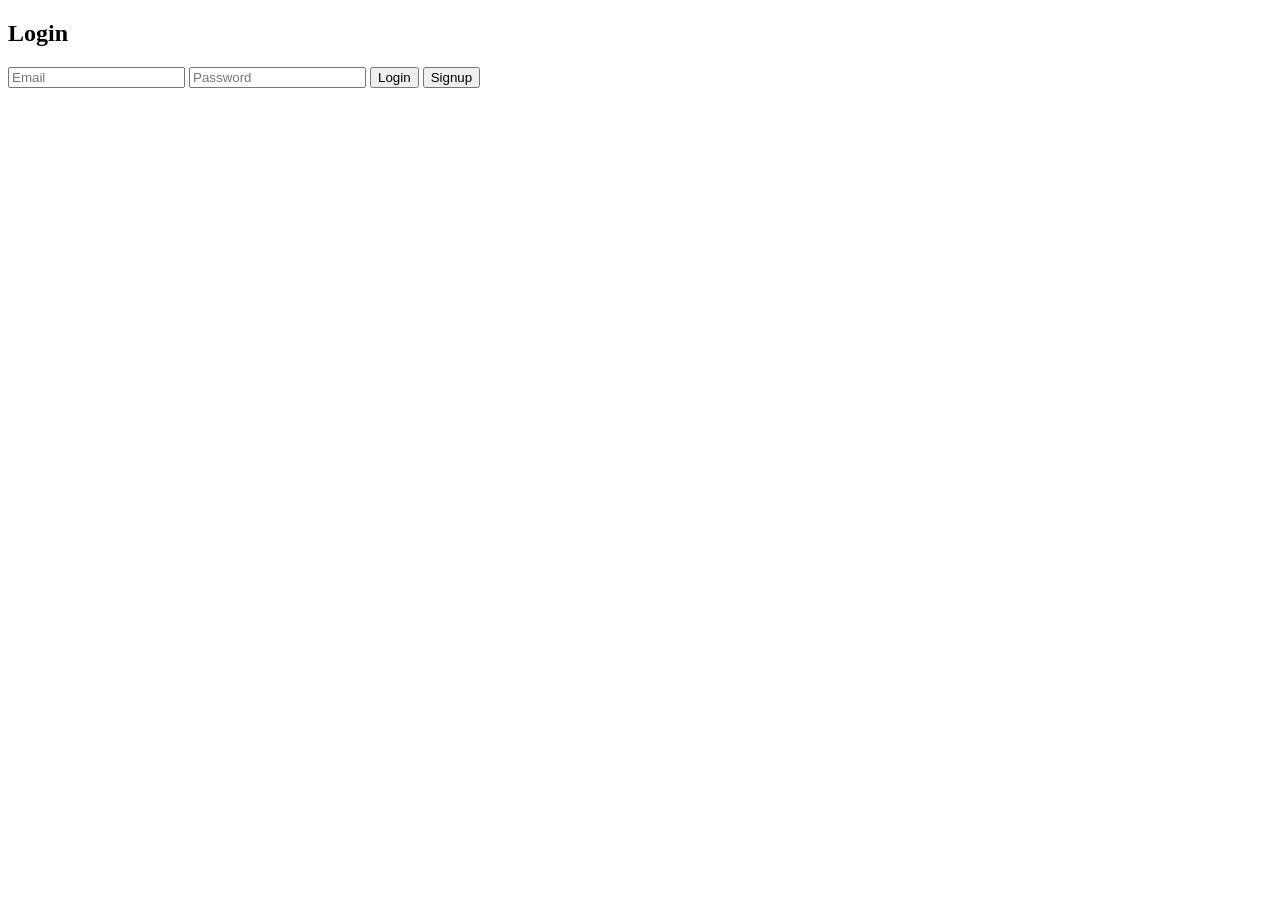
==== index.html @ fdd615fa "Add files via upload" ====
<!DOCTYPE html>
<html lang="en">
<head>
  <meta charset="UTF-8">
  <title>Movie Booking System</title>
  <link rel="stylesheet" href="styles/style.css">
</head>

<body>

  <!-- LOGIN PAGE -->
  <div id="login-page">
    <h2>Login</h2>
    <input type="email" id="email" placeholder="Email">
    <input type="password" id="password" placeholder="Password">
    <button id="login-btn">Login</button>
    <button id="signup-btn">Signup</button>
  </div>

  <!-- MAIN APP -->
  <div id="app" style="display: none;">
    <h1>Movie Booking</h1>

    <div id="movie-section"></div>
    <div id="theater-section"></div>
    <div id="show-section"></div>
    <div id="seat-section"></div>
    <div id="summary-section"></div>

    <button id="book-btn">Book Now</button>
  </div>

  <!-- ENTRY POINT -->
  <script type="module" src="app.js"></script>

</body>
</html>
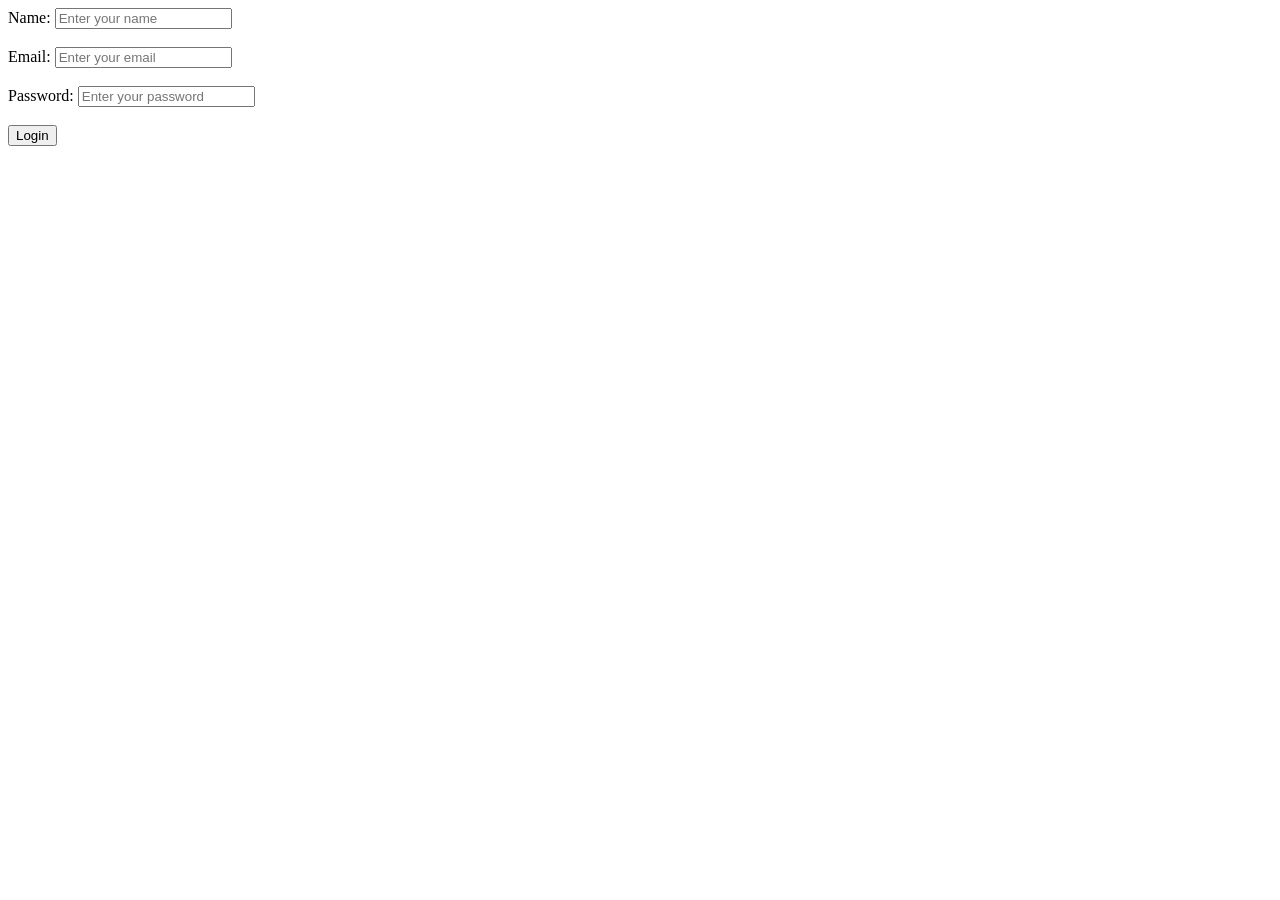
==== commit 13573b1e: "Replace movie booking system with account login page" ====
--- a/index.html
+++ b/index.html
@@ -1,37 +1,20 @@
 <!DOCTYPE html>
 <html lang="en">
-<head>
-  <meta charset="UTF-8">
-  <title>Movie Booking System</title>
-  <link rel="stylesheet" href="styles/style.css">
-</head>
-
-<body>
-
-  <!-- LOGIN PAGE -->
-  <div id="login-page">
-    <h2>Login</h2>
-    <input type="email" id="email" placeholder="Email">
-    <input type="password" id="password" placeholder="Password">
-    <button id="login-btn">Login</button>
-    <button id="signup-btn">Signup</button>
-  </div>
-
-  <!-- MAIN APP -->
-  <div id="app" style="display: none;">
-    <h1>Movie Booking</h1>
-
-    <div id="movie-section"></div>
-    <div id="theater-section"></div>
-    <div id="show-section"></div>
-    <div id="seat-section"></div>
-    <div id="summary-section"></div>
-
-    <button id="book-btn">Book Now</button>
-  </div>
-
-  <!-- ENTRY POINT -->
-  <script type="module" src="app.js"></script>
-
-</body>
-</html>+    <head>
+        <title>Account Login Page</title>
+        <link rel="stylesheet" href="movieStyle.css">
+    </head>
+    <body id="accLoginBody">
+        <label>Name:</label>
+        <input type="text" id="name" name="name" placeholder="Enter your name">
+        <br><br>
+        <label>Email:</label>
+        <input type="email" id="email" name="email" placeholder="Enter your email">
+        <br><br>
+        <label>Password:</label>
+        <input type="password" id="password" name="password" placeholder="Enter your password">
+        <br><br>
+        <button onclick="window.location.href='homepage.html'"id="LoginBtn">Login</button>
+    </body>
+    </body>
+</html>
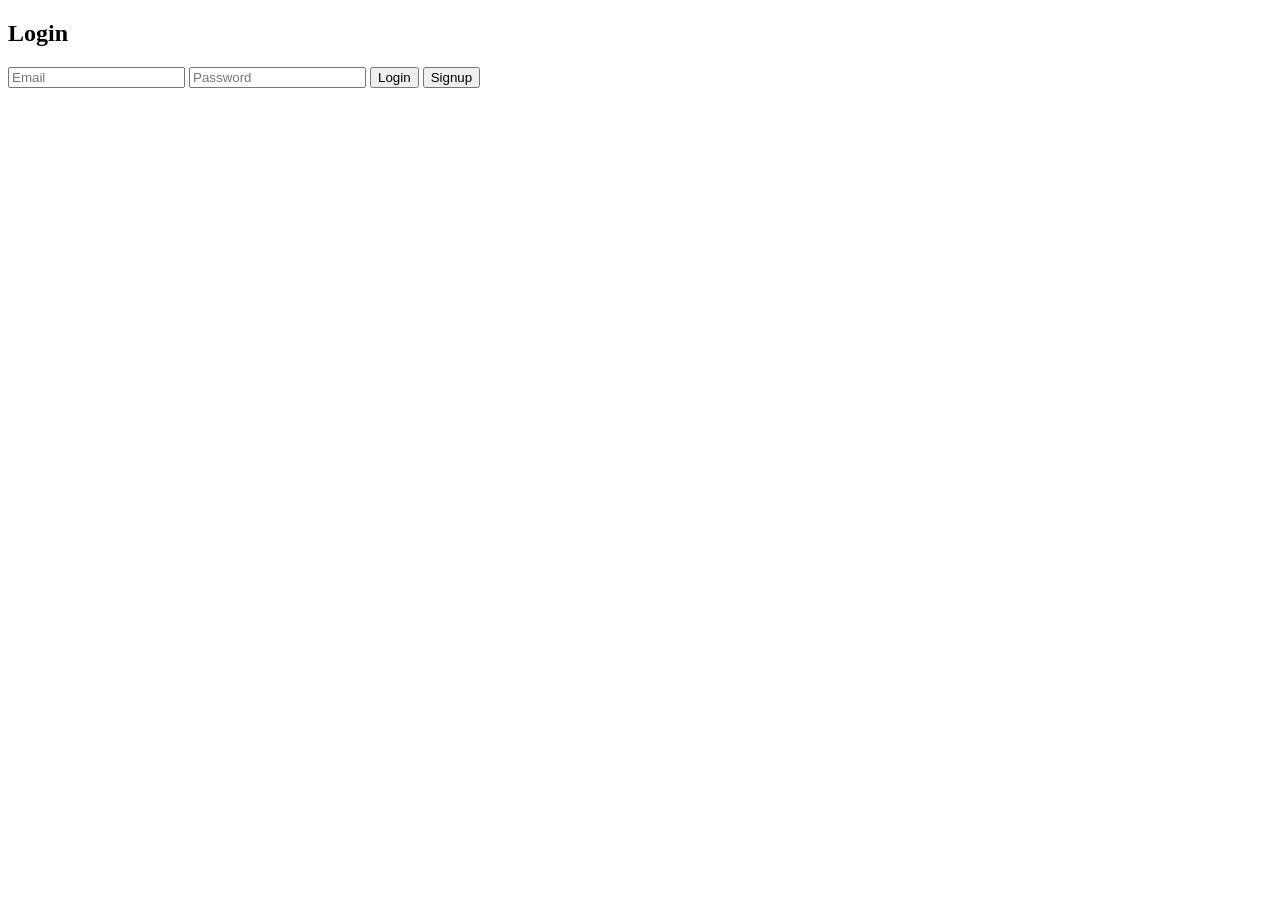
==== commit 5381833c: "Revamp login page for movie booking system" ====
--- a/index.html
+++ b/index.html
@@ -1,20 +1,37 @@
 <!DOCTYPE html>
 <html lang="en">
-    <head>
-        <title>Account Login Page</title>
-        <link rel="stylesheet" href="movieStyle.css">
-    </head>
-    <body id="accLoginBody">
-        <label>Name:</label>
-        <input type="text" id="name" name="name" placeholder="Enter your name">
-        <br><br>
-        <label>Email:</label>
-        <input type="email" id="email" name="email" placeholder="Enter your email">
-        <br><br>
-        <label>Password:</label>
-        <input type="password" id="password" name="password" placeholder="Enter your password">
-        <br><br>
-        <button onclick="window.location.href='homepage.html'"id="LoginBtn">Login</button>
-    </body>
-    </body>
+<head>
+  <meta charset="UTF-8">
+  <title>Movie Booking System</title>
+  <link rel="stylesheet" href="styles/style.css">
+</head>
+
+<body>
+
+  <!-- LOGIN PAGE -->
+  <div id="login-page">
+    <h2>Login</h2>
+    <input type="email" id="email" placeholder="Email">
+    <input type="password" id="password" placeholder="Password">
+    <button id="login-btn">Login</button>
+    <button id="signup-btn">Signup</button>
+  </div>
+
+  <!-- MAIN APP -->
+  <div id="app" style="display: none;">
+    <h1>Movie Booking</h1>
+
+    <div id="movie-section"></div>
+    <div id="theater-section"></div>
+    <div id="show-section"></div>
+    <div id="seat-section"></div>
+    <div id="summary-section"></div>
+
+    <button id="book-btn">Book Now</button>
+  </div>
+
+  <!-- ENTRY POINT -->
+  <script type="module" src="app.js"></script>
+
+</body>
 </html>
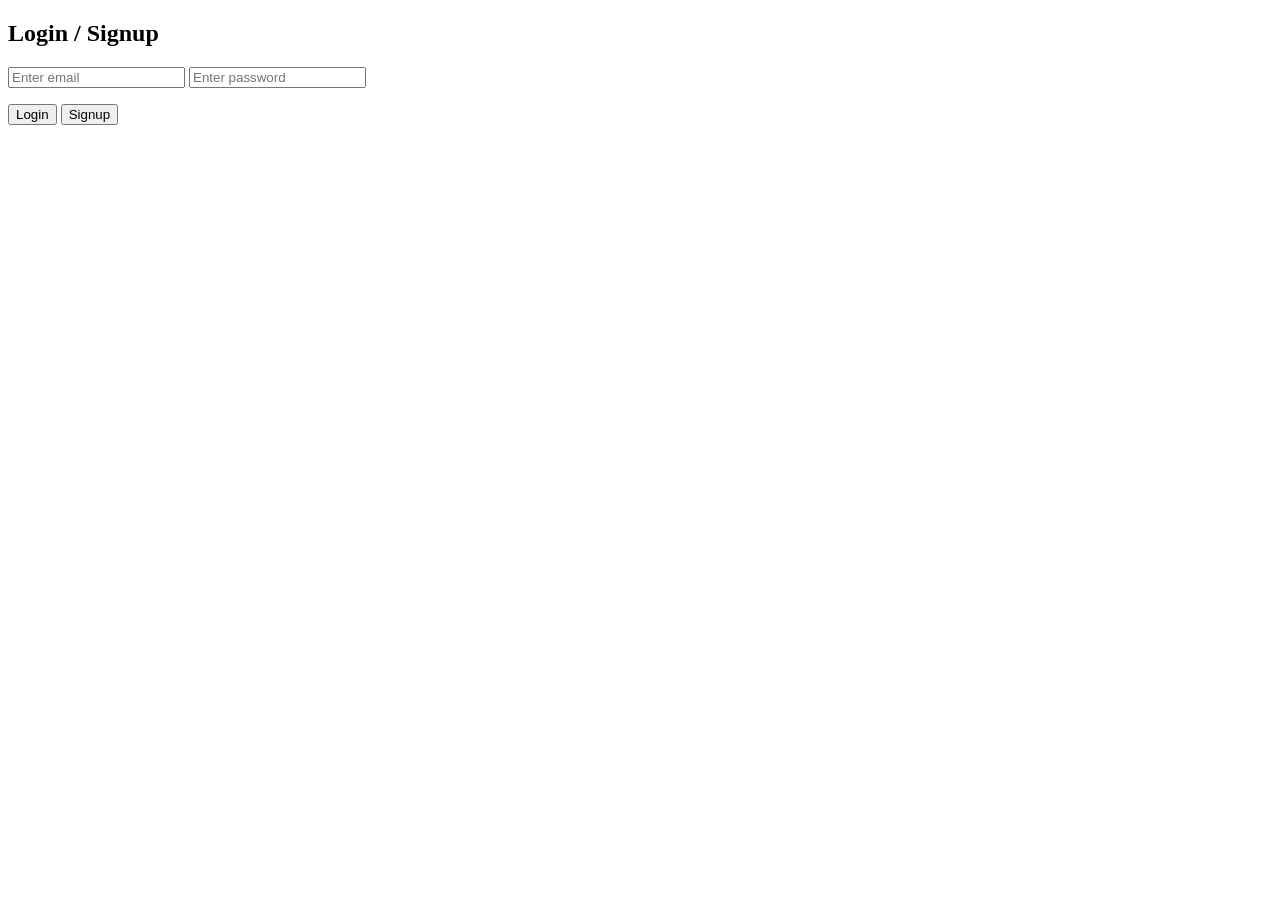
==== commit 52e2032b: "Update index.html" ====
--- a/index.html
+++ b/index.html
@@ -3,35 +3,27 @@
 <head>
   <meta charset="UTF-8">
   <title>Movie Booking System</title>
-  <link rel="stylesheet" href="styles/style.css">
+  <link rel="stylesheet" href="styles.css">
 </head>
-
 <body>
-
   <!-- LOGIN PAGE -->
   <div id="login-page">
-    <h2>Login</h2>
-    <input type="email" id="email" placeholder="Email">
-    <input type="password" id="password" placeholder="Password">
+    <h2>Login / Signup</h2>
+    <input type="email" id="email" placeholder="Enter email">
+    <input type="password" id="password" placeholder="Enter password">
+    <p id="error-msg"></p>
+    <p id="loading-msg"></p>
     <button id="login-btn">Login</button>
     <button id="signup-btn">Signup</button>
   </div>
+  <!-- MAIN APP PAGE -->
 
-  <!-- MAIN APP -->
-  <div id="app" style="display: none;">
-    <h1>Movie Booking</h1>
-
-    <div id="movie-section"></div>
-    <div id="theater-section"></div>
-    <div id="show-section"></div>
-    <div id="seat-section"></div>
-    <div id="summary-section"></div>
-
-    <button id="book-btn">Book Now</button>
+  <div id="app" style="display:none;">
+    <h1>Movie Booking App</h1>
+    <p id="user-email"></p>
+    <button id="logout-btn">Logout</button>
   </div>
-
-  <!-- ENTRY POINT -->
+  <!-- Load App -->
   <script type="module" src="app.js"></script>
-
 </body>
 </html>
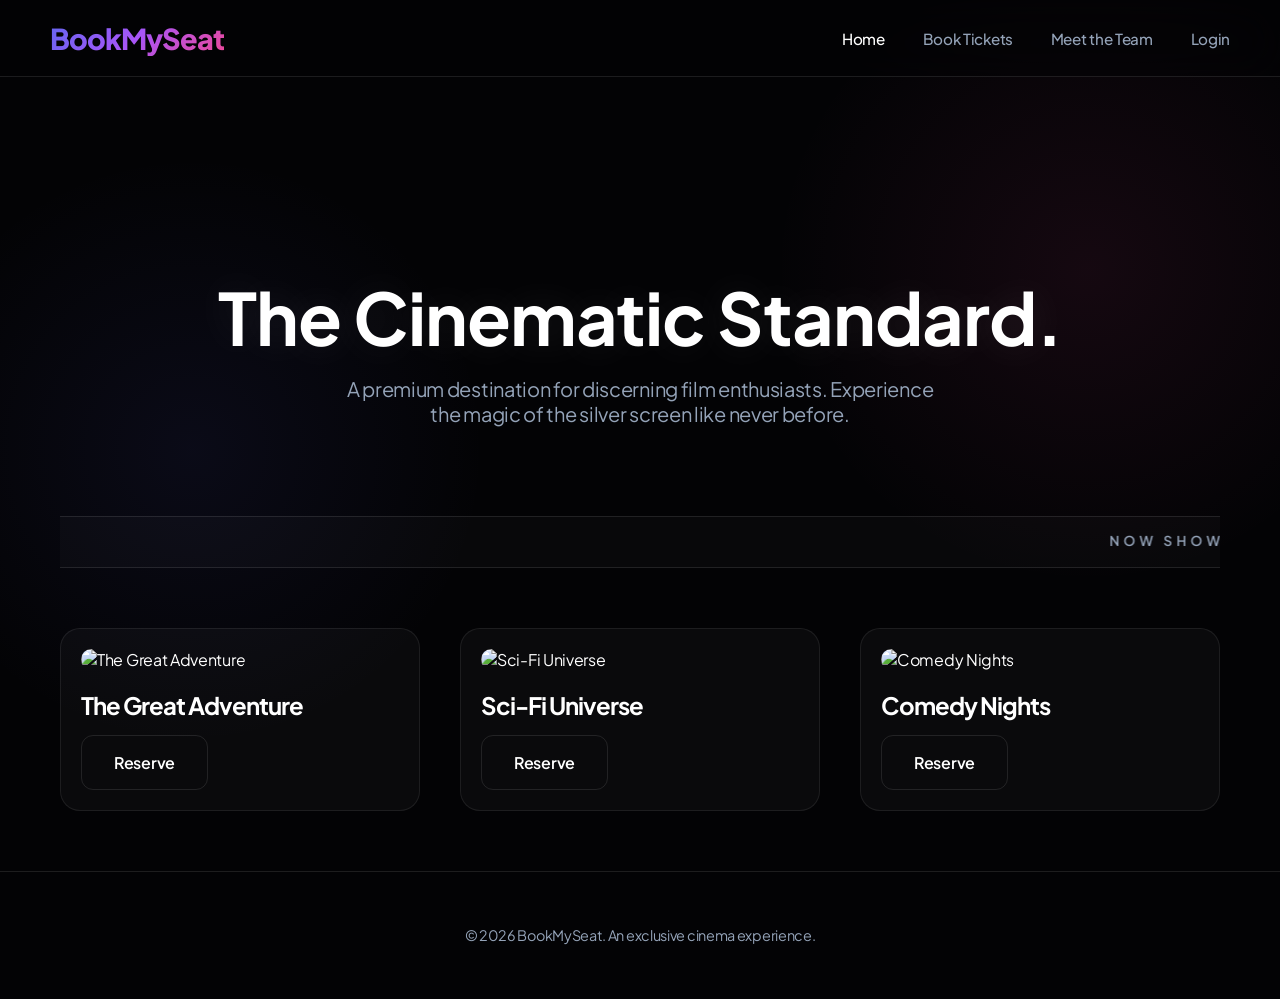
==== commit 1816c35d: "Add files via upload" ====
--- a/index.html
+++ b/index.html
@@ -1,29 +1,57 @@
-<!DOCTYPE html>
-<html lang="en">
-<head>
-  <meta charset="UTF-8">
-  <title>Movie Booking System</title>
-  <link rel="stylesheet" href="styles.css">
-</head>
-<body>
-  <!-- LOGIN PAGE -->
-  <div id="login-page">
-    <h2>Login / Signup</h2>
-    <input type="email" id="email" placeholder="Enter email">
-    <input type="password" id="password" placeholder="Enter password">
-    <p id="error-msg"></p>
-    <p id="loading-msg"></p>
-    <button id="login-btn">Login</button>
-    <button id="signup-btn">Signup</button>
-  </div>
-  <!-- MAIN APP PAGE -->
-
-  <div id="app" style="display:none;">
-    <h1>Movie Booking App</h1>
-    <p id="user-email"></p>
-    <button id="logout-btn">Logout</button>
-  </div>
-  <!-- Load App -->
-  <script type="module" src="app.js"></script>
-</body>
-</html>
+<!DOCTYPE html>
+<html lang="en">
+<head>
+    <meta charset="UTF-8">
+    <meta name="viewport" content="width=device-width, initial-scale=1.0">
+    <title>BookMySeat - Home</title>
+    <link rel="stylesheet" href="style.css">
+</head>
+<body>
+    <header>
+        <h1 class="brand-logo">BookMySeat</h1>
+        <nav>
+            <a href="index.html" class="active">Home</a>
+            <a href="booking.html">Book Tickets</a>
+            <a href="team.html">Meet the Team</a>
+            <a href="login.html">Login</a>
+        </nav>
+    </header>
+
+    <main>
+        <section class="hero">
+            <h2>The Cinematic Standard.</h2>
+            <p>A premium destination for discerning film enthusiasts. Experience the magic of the silver screen like never before.</p>
+        </section>
+
+        <section>
+            <div class="marquee-container">
+                <marquee direction="left" scrollamount="6">
+                    NOW SHOWING • THE GREAT ADVENTURE • SCI-FI UNIVERSE • COMEDY NIGHTS • RESERVE YOUR INTIMATE EXPERIENCE
+                </marquee>
+            </div>
+            
+            <div class="movies">
+                <div class="movie-card">
+                    <img src="https://images.unsplash.com/photo-1536440136628-849c177e76a1?auto=format&fit=crop&w=400&q=80" alt="The Great Adventure" class="movie-poster">
+                    <h3>The Great Adventure</h3>
+                    <a href="booking.html?movie=200" class="btn btn-outline">Reserve</a>
+                </div>
+                <div class="movie-card">
+                    <img src="https://images.unsplash.com/photo-1626814026160-2237a95fc5a0?auto=format&fit=crop&w=400&q=80" alt="Sci-Fi Universe" class="movie-poster">
+                    <h3>Sci-Fi Universe</h3>
+                    <a href="booking.html?movie=250" class="btn btn-outline">Reserve</a>
+                </div>
+                <div class="movie-card">
+                    <img src="https://images.unsplash.com/photo-1518676590629-3dcbd9c5a5c9?auto=format&fit=crop&w=400&q=80" alt="Comedy Nights" class="movie-poster">
+                    <h3>Comedy Nights</h3>
+                    <a href="booking.html?movie=150" class="btn btn-outline">Reserve</a>
+                </div>
+            </div>
+        </section>
+    </main>
+
+    <footer>
+        <p>&copy; 2026 BookMySeat. An exclusive cinema experience.</p>
+    </footer>
+</body>
+</html>
--- a/style.css
+++ b/style.css
@@ -0,0 +1,179 @@
+@import url('https://fonts.googleapis.com/css2?family=Plus+Jakarta+Sans:wght@300;400;500;600;700;800&display=swap');
+
+:root {
+    --bg-base: #030305;
+    --text-primary: #ffffff;
+    --text-secondary: #94a3b8;
+    --border-subtle: rgba(255, 255, 255, 0.1);
+    --glass-bg: rgba(255, 255, 255, 0.03);
+    --glass-border: rgba(255, 255, 255, 0.08);
+    --accent-gradient: linear-gradient(135deg, #6366f1 0%, #a855f7 50%, #ec4899 100%);
+    --accent-glow: rgba(168, 85, 247, 0.25);
+}
+
+body {
+    background-color: var(--bg-base);
+    color: var(--text-primary);
+    font-family: 'Plus Jakarta Sans', sans-serif;
+    margin: 0; padding: 0;
+    min-height: 100vh;
+    display: flex; flex-direction: column;
+    background-image: 
+        radial-gradient(circle at 15% 50%, rgba(99, 102, 241, 0.08), transparent 25%),
+        radial-gradient(circle at 85% 30%, rgba(236, 72, 153, 0.08), transparent 25%);
+    background-attachment: fixed;
+    letter-spacing: -0.3px;
+}
+
+h1, h2, h3, h4 { font-weight: 700; letter-spacing: -1px; }
+
+/* Header */
+header {
+    background: rgba(3, 3, 5, 0.5);
+    backdrop-filter: blur(20px); -webkit-backdrop-filter: blur(20px);
+    padding: 20px 50px;
+    display: flex; justify-content: space-between; align-items: center;
+    border-bottom: 1px solid var(--border-subtle);
+    position: sticky; top: 0; z-index: 100;
+}
+
+.brand-logo {
+    margin: 0; font-size: 1.8rem; font-weight: 800;
+    background: var(--accent-gradient);
+    -webkit-background-clip: text; color: transparent; background-clip: text;
+}
+
+nav a {
+    color: var(--text-secondary); text-decoration: none; margin-left: 35px;
+    font-size: 0.95em; font-weight: 500; transition: color 0.3s ease;
+}
+
+nav a:hover, nav a.active { color: var(--text-primary); }
+
+/* Main layout */
+main { flex: 1; padding: 60px 20px; max-width: 1200px; margin: 0 auto; width: 100%; box-sizing: border-box; }
+
+/* Hero */
+.hero { text-align: center; padding: 80px 0 60px; }
+.hero h2 { font-size: 4.5rem; margin-bottom: 20px; text-shadow: 0 0 40px rgba(255,255,255,0.1); line-height: 1.1;}
+.hero p { font-size: 1.25rem; color: var(--text-secondary); max-width: 600px; margin: 0 auto; }
+
+/* Premium Glass Panel */
+.elegant-panel {
+    background: var(--glass-bg);
+    backdrop-filter: blur(24px); -webkit-backdrop-filter: blur(24px);
+    border: 1px solid var(--glass-border);
+    border-radius: 20px;
+    box-shadow: 0 25px 50px -12px rgba(0,0,0,0.5);
+}
+
+/* Ticker */
+.marquee-container {
+    width: 100%; overflow: hidden; background: rgba(255,255,255,0.02);
+    color: var(--text-secondary); padding: 15px 0;
+    border-top: 1px solid var(--border-subtle); border-bottom: 1px solid var(--border-subtle);
+    margin: 30px 0 60px; font-weight: 600; text-transform: uppercase; letter-spacing: 4px; font-size: 0.85rem;
+}
+
+/* Forms */
+.form-container { max-width: 450px; margin: 40px auto; padding: 50px 40px; }
+.form-container h2 { font-size: 2rem; margin-top: 0; margin-bottom: 30px; text-align: center;}
+.form-group { margin-bottom: 25px; }
+.form-group label { display: block; margin-bottom: 10px; font-weight: 500; font-size: 0.9em; color: var(--text-secondary); }
+
+.form-group input:not([type="radio"]):not([type="checkbox"]), .form-group select {
+    width: 100%; padding: 15px 20px; box-sizing: border-box; 
+    background: rgba(0,0,0,0.3); color: var(--text-primary); 
+    border: 1px solid var(--border-subtle); border-radius: 12px;
+    font-family: inherit; font-size: 1rem; transition: all 0.3s;
+}
+
+.form-group input:focus, .form-group select:focus {
+    outline: none; border-color: #a855f7; box-shadow: 0 0 0 3px rgba(168, 85, 247, 0.15);
+}
+
+/* Select Dropdown Bug Fix! */
+.form-group select option {
+    background-color: #0f172a; 
+    color: #ffffff;
+    padding: 10px;
+}
+
+/* Buttons */
+.btn {
+    display: inline-block; background: var(--accent-gradient);
+    color: #fff; padding: 16px 32px; text-decoration: none; border-radius: 12px;
+    border: none; cursor: pointer; font-size: 1rem; font-weight: 600; transition: all 0.3s;
+    box-shadow: 0 10px 25px var(--accent-glow);
+}
+.btn:hover { transform: translateY(-3px); box-shadow: 0 15px 35px var(--accent-glow); filter: brightness(1.1); }
+
+.btn.btn-outline { 
+    background: transparent; box-shadow: none;
+    border: 1px solid var(--border-subtle); color: var(--text-primary); 
+}
+.btn.btn-outline:hover { background: rgba(255,255,255,0.05); border-color: #fff; box-shadow: none; transform: translateY(-3px); }
+
+/* Movies */
+.movies { display: grid; grid-template-columns: repeat(auto-fit, minmax(300px, 1fr)); gap: 40px; }
+.movie-card { text-align: left; padding: 20px; transition: transform 0.4s; border-radius: 20px; background: var(--glass-bg); border: 1px solid var(--glass-border);}
+.movie-card:hover { transform: translateY(-8px); border-color: rgba(255,255,255,0.2); }
+.movie-poster { width: 100%; aspect-ratio: 2/3; object-fit: cover; border-radius: 12px; margin-bottom: 20px; }
+.movie-card h3 { font-size: 1.5rem; margin-bottom: 15px; margin-top: 0;}
+
+/* Booking Layout */
+.booking-layout { display: grid; grid-template-columns: 1fr 2fr; gap: 40px; }
+@media (max-width: 900px) { .booking-layout { grid-template-columns: 1fr; } }
+.booking-options { padding: 40px; }
+
+/* Radio Buttons */
+.time-selector { display: flex; gap: 10px; margin-top: 10px; }
+.time-selector input[type="radio"] { display: none; }
+.time-btn { flex: 1; text-align: center; border: 1px solid var(--border-subtle); padding: 14px; border-radius: 10px; cursor: pointer; transition: all 0.2s; font-size: 0.9em; font-weight: 500;}
+.time-selector input[type="radio"]:checked + .time-btn { background: var(--accent-gradient); border-color: transparent; box-shadow: 0 5px 15px var(--accent-glow); }
+
+/* Booking Summary */
+.booking-summary-box { margin-top: 40px; border-top: 1px solid var(--border-subtle); padding-top: 30px; text-align: center; }
+.booking-summary-box p { font-size: 1.8em; font-weight: 600; color: var(--text-primary); margin: 0 0 25px 0; line-height: 1.4; }
+
+/* Theater */
+.theater-section { padding: 50px 30px; display: flex; flex-direction: column; align-items: center; }
+.screen-area { text-align: center; margin-bottom: 40px; width: 100%; max-width: 500px; }
+.screen-label { letter-spacing: 15px; color: var(--text-secondary); font-size: 0.7em; margin-top: -15px; text-transform: uppercase; font-weight: 600;}
+
+.seat-legend { display: flex; gap: 30px; margin-bottom: 50px; font-size: 0.8em; font-weight: 500; color: var(--text-secondary); text-transform: uppercase; letter-spacing: 1px;}
+.legend-item { display: flex; align-items: center; gap: 10px; }
+.seat-sample { width: 22px; height: 22px; border-radius: 6px; }
+.seat-sample.available { border: 1px solid rgba(255,255,255,0.3); background: rgba(255,255,255,0.12);}
+.seat-sample.selected { background: var(--accent-gradient); border: none; }
+.seat-sample.occupied { background: rgba(0,0,0,0.4); border: 1px solid rgba(255,255,255,0.15); }
+
+/* Grid */
+.theater-seats { display: flex; flex-direction: column; gap: 18px; }
+.seat-row { display: flex; gap: 14px; align-items: center; }
+.seat-row .row-label { width: 30px; font-weight: 600; color: var(--text-secondary); text-align: right;}
+.seat-row > :nth-child(7) { margin-right: 50px; }
+
+input[type="checkbox"].seat { 
+    appearance: none; -webkit-appearance: none; 
+    width: 28px; height: 28px; background: rgba(255,255,255,0.12); 
+    border-radius: 8px; cursor: pointer; transition: all 0.2s; 
+    border: 1px solid rgba(255,255,255,0.3); outline: none; margin: 0; 
+}
+input[type="checkbox"].seat:not(:disabled):hover { border-color: #a855f7; transform: scale(1.1); background: rgba(255,255,255,0.2);}
+input[type="checkbox"].seat:checked { background: var(--accent-gradient); border-color: transparent; box-shadow: 0 0 15px var(--accent-glow); transform: scale(1.1);}
+input[type="checkbox"].seat:disabled { background: rgba(0,0,0,0.4); border-color: rgba(255,255,255,0.15); cursor: not-allowed; opacity: 0.6;}
+
+/* Team */
+.team-grid { display: grid; grid-template-columns: repeat(auto-fit, minmax(260px, 1fr)); gap: 30px; }
+.team-card { padding: 40px 30px; text-align: center; border-radius: 20px; transition: transform 0.3s; }
+.team-card:hover { transform: translateY(-5px); }
+.team-photo { width: 130px; height: 130px; border-radius: 50%; object-fit: cover; margin-bottom: 25px; border: 3px solid rgba(255,255,255,0.1); padding: 5px; }
+.team-card h3 { margin-bottom: 5px; font-size: 1.5rem; }
+.team-card p { margin: 8px 0; color: var(--text-secondary); font-size: 0.95em; }
+.team-card a { color: #a855f7; text-decoration: none; font-weight: 600;}
+.team-card a:hover { text-decoration: underline; }
+.mentor-card { position: relative; overflow: hidden; border: 1px solid rgba(236,72,153,0.3);}
+.mentor-card::before { content: ""; position: absolute; top:0; left:0; right:0; height: 4px; background: var(--accent-gradient); }
+
+footer { text-align: center; padding: 40px; color: var(--text-secondary); font-size: 0.9em; border-top: 1px solid var(--border-subtle); margin-top: auto;}
